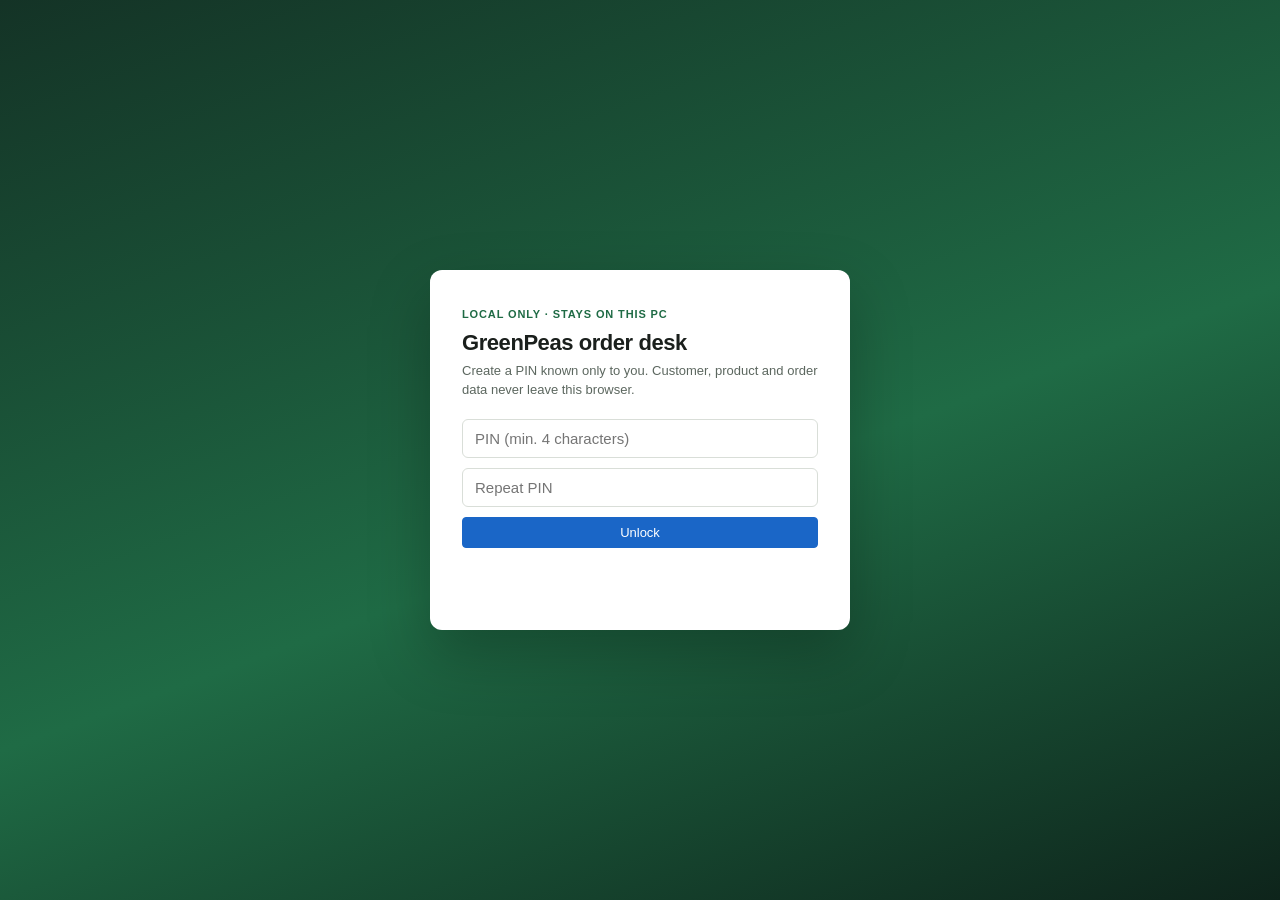
==== order-desk/index.html @ f5117b0c "Add local e-conomic-style order desk from packing data Map packing clients, products, and boxes to s" ====
<!DOCTYPE html>
<html lang="da">
<head>
  <meta charset="UTF-8" />
  <meta name="viewport" content="width=device-width, initial-scale=1" />
  <meta name="robots" content="noindex,nofollow" />
  <title>GreenPeas — Local order desk</title>
  <link rel="stylesheet" href="styles.css" />
</head>
<body>
  <div class="lock" id="lock">
    <form class="lock-card" id="lockForm">
      <div class="badge-priv">Local only · stays on this PC</div>
      <h1>GreenPeas order desk</h1>
      <p id="lockCopy">Create a PIN known only to you. Customer, product and order data never leave this browser. The app binds to localhost and does not upload anything.</p>
      <input id="pin1" type="password" autocomplete="new-password" placeholder="PIN (min. 4 characters)" />
      <input id="pin2" type="password" autocomplete="new-password" placeholder="Repeat PIN" />
      <button class="btn primary" type="submit" style="width:100%">Unlock</button>
      <p class="hint" id="lockErr"></p>
    </form>
  </div>

  <div class="app" id="app">
    <aside class="sidebar">
      <div class="brand">
        <strong>GreenPeas A/S</strong>
        <span>Order handling · private</span>
      </div>
      <nav class="nav">
        <button data-view="orders" class="active">Sales orders</button>
        <button data-view="new">New e-conomic order</button>
        <button data-view="catalog">Clients, products, boxes</button>
        <button data-view="packing">Packing source</button>
      </nav>
      <div class="side-foot">
        Bound to 127.0.0.1 only.<br />
        Data is stored in this browser.<br />
        Lock with the PIN when you leave.
      </div>
    </aside>
    <section class="main">
      <header class="topbar">
        <h2 id="title">Sales orders</h2>
        <div class="spacer"></div>
        <button class="btn" id="btnImport">Import CSV</button>
        <input id="fileCsv" type="file" accept=".csv,text/csv" hidden />
        <button class="btn" id="btnLock">Lock</button>
      </header>
      <div class="content" id="content"></div>
    </section>
  </div>

  <div class="modal-bg" id="modalBg"></div>
  <div class="toast" id="toast"></div>
  <script src="seed.js"></script>
  <script src="app.js"></script>
</body>
</html>
---- order-desk/styles.css ----
:root {
  --ink: #1a1f1c;
  --muted: #5c675f;
  --line: #d9ded8;
  --paper: #f4f5f3;
  --white: #fff;
  --green: #1f6b45;
  --green-d: #164e32;
  --blue: #1a66c7;
  --blue-s: #e8f1fc;
  --warn: #9a3412;
  --shadow: 0 1px 2px rgba(20, 30, 24, 0.06);
  --font: "Segoe UI", "Helvetica Neue", Arial, sans-serif;
}

* { box-sizing: border-box; }
html, body { margin: 0; height: 100%; }
body {
  font-family: var(--font);
  color: var(--ink);
  background: var(--paper);
  font-size: 13px;
}

.lock {
  min-height: 100%;
  display: grid;
  place-items: center;
  background: linear-gradient(160deg, #143326, #1f6b45 55%, #0e241b);
}
.lock-card {
  width: 420px;
  background: var(--white);
  border-radius: 12px;
  padding: 36px 32px;
  box-shadow: 0 24px 60px rgba(0,0,0,.25);
}
.lock-card h1 { margin: 0 0 6px; font-size: 22px; letter-spacing: -0.02em; }
.lock-card p { margin: 0 0 20px; color: var(--muted); line-height: 1.45; }
.lock-card input {
  width: 100%;
  padding: 10px 12px;
  border: 1px solid var(--line);
  border-radius: 6px;
  font-size: 15px;
  margin-bottom: 10px;
}
.badge-priv {
  display: inline-block;
  font-size: 11px;
  letter-spacing: .08em;
  text-transform: uppercase;
  color: var(--green);
  font-weight: 700;
  margin-bottom: 10px;
}

.app { display: none; min-height: 100%; }
.app.on { display: flex; }

.sidebar {
  width: 220px;
  background: #12261c;
  color: #e8eee9;
  display: flex;
  flex-direction: column;
  flex-shrink: 0;
}
.brand { padding: 22px 18px 16px; border-bottom: 1px solid #1e3b2d; }
.brand strong { display: block; font-size: 15px; }
.brand span { color: #9cb8a8; font-size: 11px; }
.nav { padding: 12px 10px; display: flex; flex-direction: column; gap: 4px; }
.nav button {
  text-align: left;
  background: transparent;
  border: 0;
  color: #d5e4db;
  padding: 9px 10px;
  border-radius: 6px;
  cursor: pointer;
  font-size: 13px;
}
.nav button:hover, .nav button.active { background: #1d4633; color: #fff; }
.side-foot {
  margin-top: auto;
  padding: 14px 16px 18px;
  font-size: 11px;
  color: #8eaa9b;
  line-height: 1.45;
}

.main { flex: 1; display: flex; flex-direction: column; min-width: 0; }
.topbar {
  background: var(--white);
  border-bottom: 1px solid var(--line);
  padding: 10px 22px;
  display: flex;
  align-items: center;
  gap: 12px;
}
.topbar h2 { margin: 0; font-size: 18px; font-weight: 500; }
.topbar .spacer { flex: 1; }

button.btn {
  border: 1px solid var(--line);
  background: var(--white);
  border-radius: 4px;
  padding: 7px 12px;
  cursor: pointer;
  font-size: 13px;
}
button.btn.primary { background: var(--blue); border-color: var(--blue); color: #fff; }
button.btn.ghost { background: #eef1ef; }
button.btn.danger { color: var(--warn); }
button.btn:disabled { opacity: .5; cursor: default; }

.content { padding: 18px 22px 40px; }

.grid-2 { display: grid; grid-template-columns: 1fr 1fr; gap: 16px; }
.card {
  background: var(--white);
  border: 1px solid var(--line);
  border-radius: 8px;
  box-shadow: var(--shadow);
}
.card h3 {
  margin: 0;
  padding: 12px 16px;
  border-bottom: 1px solid var(--line);
  font-size: 13px;
  font-weight: 650;
}
.table-wrap { overflow: auto; }
table { width: 100%; border-collapse: collapse; }
th, td {
  text-align: left;
  padding: 8px 12px;
  border-bottom: 1px solid var(--line);
  white-space: nowrap;
}
th { font-size: 11px; color: var(--muted); font-weight: 600; letter-spacing: .02em; }
tr.clickable { cursor: pointer; }
tr.clickable:hover { background: #f3f8f5; }
tr.selected { background: #e8f1fc; }

/* e-conomic-like order */
.eco {
  background: var(--white);
  border: 1px solid var(--line);
  border-radius: 6px;
}
.eco-head {
  display: grid;
  grid-template-columns: 240px 1fr 280px;
  gap: 0;
  border-bottom: 1px solid var(--line);
}
.eco-col { padding: 16px 18px; }
.eco-col + .eco-col { border-left: 1px solid var(--line); }
.cust-btn {
  width: 100%;
  min-height: 52px;
  border: 1px solid #cfd6d1;
  background: #eef1ef;
  color: var(--blue);
  font-size: 14px;
  cursor: pointer;
  border-radius: 2px;
}
.cust-btn.filled {
  background: #fff;
  color: var(--ink);
  text-align: left;
  padding: 10px 12px;
}
.cust-btn.filled small { display: block; color: var(--muted); font-weight: 400; }
.meta-row { display: flex; gap: 24px; margin-top: 14px; }
.meta-row label { display: block; font-size: 11px; color: var(--muted); margin-bottom: 4px; }
.meta-row input, .meta-row select, textarea {
  border: 0;
  border-bottom: 1px solid #bbb;
  padding: 4px 0;
  font: inherit;
  background: transparent;
  width: 140px;
}
.notes label { display: block; font-size: 11px; color: var(--muted); }
.notes .row { display: flex; justify-content: space-between; gap: 8px; padding: 3px 0; }
.notes input { flex: 1; width: auto; }
.totals { font-variant-numeric: tabular-nums; }
.totals .row { display: flex; justify-content: space-between; padding: 4px 0; color: var(--muted); }
.totals .grand { font-size: 22px; color: var(--ink); font-weight: 500; margin-top: 10px; }
.totals .dkk { font-size: 12px; color: #888; }
.preview {
  width: 88px;
  height: 110px;
  border: 1px solid var(--line);
  background: #fafafa;
  display: grid;
  place-items: center;
  color: var(--blue);
  font-size: 12px;
  cursor: pointer;
  margin-bottom: 8px;
}

.eco-actions {
  padding: 12px 18px;
  display: flex;
  gap: 8px;
  align-items: center;
  border-bottom: 1px solid var(--line);
}
.eco-actions .right { margin-left: auto; color: var(--muted); }

.lines th { position: sticky; top: 0; background: #fff; }
.lines td input {
  width: 100%;
  border: 0;
  background: transparent;
  font: inherit;
  padding: 2px 0;
}
.lines td.num { text-align: right; }
.lines .icon-del { color: #999; cursor: pointer; border: 0; background: none; }

.pack-strip {
  display: flex;
  flex-wrap: wrap;
  gap: 8px;
  padding: 10px 18px 14px;
  background: #fafbfa;
  border-top: 1px solid var(--line);
  color: var(--muted);
  font-size: 12px;
}
.chip {
  background: #eef6f1;
  border: 1px solid #d3e6da;
  border-radius: 999px;
  padding: 3px 10px;
  color: var(--green-d);
}

.modal-bg {
  position: fixed; inset: 0;
  background: rgba(18, 28, 22, .45);
  display: none;
  place-items: center;
  z-index: 20;
}
.modal-bg.on { display: grid; }
.modal {
  width: min(720px, 94vw);
  max-height: 82vh;
  overflow: auto;
  background: #fff;
  border-radius: 8px;
  padding: 18px 18px 16px;
}
.modal h3 { margin: 0 0 12px; }
.search { width: 100%; padding: 8px 10px; border: 1px solid var(--line); border-radius: 4px; margin-bottom: 10px; }

.toast {
  position: fixed;
  bottom: 18px;
  right: 18px;
  background: #12261c;
  color: #fff;
  padding: 10px 14px;
  border-radius: 6px;
  display: none;
  z-index: 30;
}
.toast.on { display: block; }

.print-sheet { display: none; }
@media print {
  .sidebar, .topbar, .eco-actions, .nav, .lock, button { display: none !important; }
  .app { display: block !important; }
  .print-sheet, .eco { display: block; }
}

.hidden { display: none !important; }
.hint { color: var(--muted); font-size: 12px; padding: 10px 16px 16px; }
.kpi { display: flex; gap: 12px; margin-bottom: 16px; }
.kpi .card { flex: 1; padding: 14px 16px; }
.kpi b { display: block; font-size: 22px; }
.kpi span { color: var(--muted); }
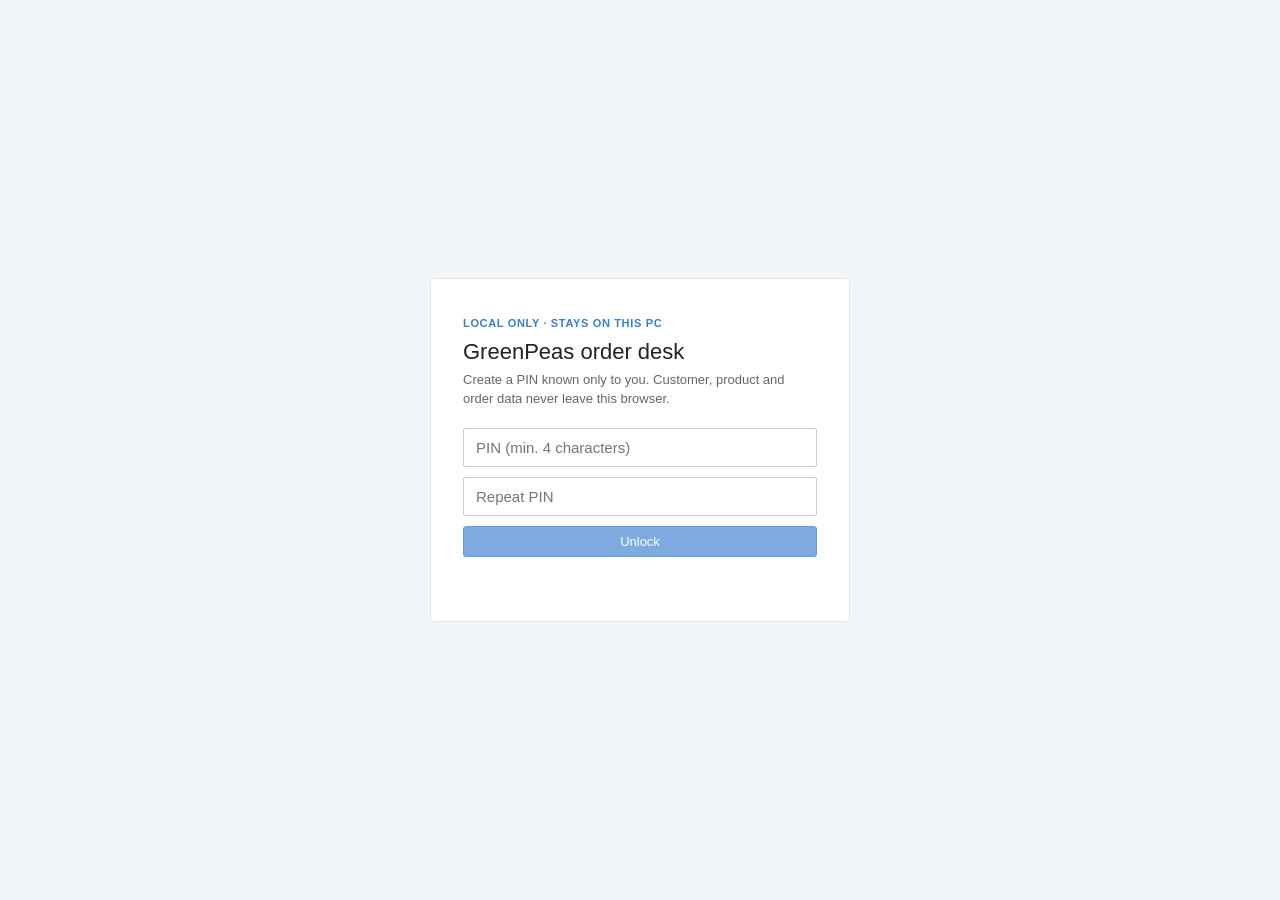
==== commit ec626902: "Match e-conomic order screens for new and saved sales Blank New order uses the empty e-conomic canva" ====
--- a/order-desk/index.html
+++ b/order-desk/index.html
@@ -5,22 +5,332 @@
   <meta name="viewport" content="width=device-width, initial-scale=1" />
   <meta name="robots" content="noindex,nofollow" />
   <title>GreenPeas — Local order desk</title>
-  <link rel="stylesheet" href="styles.css" />
+  <style>
+:root {
+  --ink: #222;
+  --muted: #888;
+  --line: #e4e4e4;
+  --paper: #f7f7f7;
+  --white: #fff;
+  --green: #1f6b45;
+  --blue: #3d7dc4;
+  --blue-btn: #7eaae0;
+  --font: "Segoe UI", "Helvetica Neue", Arial, sans-serif;
+}
+
+* { box-sizing: border-box; }
+html, body { margin: 0; height: 100%; }
+body {
+  font-family: var(--font);
+  color: var(--ink);
+  background: var(--paper);
+  font-size: 13px;
+}
+
+.lock {
+  min-height: 100%;
+  display: grid;
+  place-items: center;
+  background: #f3f6f8;
+}
+.lock-card {
+  width: 420px;
+  background: var(--white);
+  border: 1px solid #e5e5e5;
+  border-radius: 4px;
+  padding: 36px 32px;
+}
+.lock-card h1 { margin: 0 0 6px; font-size: 22px; font-weight: 500; }
+.lock-card p { margin: 0 0 20px; color: #666; line-height: 1.45; }
+.lock-card input {
+  width: 100%;
+  padding: 10px 12px;
+  border: 1px solid #ccc;
+  border-radius: 2px;
+  font-size: 15px;
+  margin-bottom: 10px;
+}
+.badge-priv {
+  display: inline-block;
+  font-size: 11px;
+  letter-spacing: .06em;
+  text-transform: uppercase;
+  color: #3d7dc4;
+  font-weight: 700;
+  margin-bottom: 10px;
+}
+
+.app { display: none; min-height: 100%; }
+.app.on { display: flex !important; }
+
+.sidebar {
+  width: 200px;
+  background: #fff;
+  border-right: 1px solid var(--line);
+  color: #333;
+  display: flex;
+  flex-direction: column;
+  flex-shrink: 0;
+}
+.brand { padding: 18px 16px 12px; border-bottom: 1px solid var(--line); }
+.brand strong { display: block; font-size: 14px; font-weight: 600; }
+.brand span { color: #888; font-size: 11px; }
+.nav { padding: 10px 8px; display: flex; flex-direction: column; gap: 2px; }
+.nav button {
+  text-align: left;
+  background: transparent;
+  border: 0;
+  color: #333;
+  padding: 8px 10px;
+  border-radius: 3px;
+  cursor: pointer;
+  font-size: 13px;
+}
+.nav button:hover, .nav button.active { background: #eef4fb; color: #1a5aa8; }
+.side-foot {
+  margin-top: auto;
+  padding: 14px 16px 18px;
+  font-size: 11px;
+  color: #999;
+  line-height: 1.45;
+}
+
+.main { flex: 1; display: flex; flex-direction: column; min-width: 0; background: #fff; }
+.topbar {
+  background: var(--white);
+  border-bottom: 1px solid var(--line);
+  padding: 8px 20px;
+  display: flex;
+  align-items: center;
+  gap: 12px;
+}
+.topbar h2 { margin: 0; font-size: 16px; font-weight: 500; }
+.topbar .spacer { flex: 1; }
+
+button.btn {
+  border: 1px solid #d0d0d0;
+  background: #f5f5f5;
+  border-radius: 3px;
+  padding: 7px 12px;
+  cursor: pointer;
+  font-size: 13px;
+}
+button.btn.primary { background: var(--blue-btn); border-color: #6b9ad4; color: #fff; }
+button.btn.ghost { background: #fff; }
+
+.content { padding: 12px 20px 40px; background: #fff; }
+
+.grid-2 { display: grid; grid-template-columns: 1fr 1fr; gap: 16px; }
+.card {
+  background: var(--white);
+  border: 1px solid var(--line);
+  border-radius: 2px;
+}
+.card h3 {
+  margin: 0;
+  padding: 12px 16px;
+  border-bottom: 1px solid var(--line);
+  font-size: 13px;
+  font-weight: 650;
+}
+.table-wrap { overflow: auto; }
+table { width: 100%; border-collapse: collapse; }
+th, td {
+  text-align: left;
+  padding: 8px 12px;
+  border-bottom: 1px solid var(--line);
+  white-space: nowrap;
+}
+th { font-size: 12px; color: #777; font-weight: 500; }
+tr.clickable { cursor: pointer; }
+tr.clickable:hover { background: #f6f9fc; }
+
+/* e-conomic order canvas */
+.eco-page { color: #333; }
+.eco-top {
+  display: flex;
+  justify-content: space-between;
+  align-items: flex-start;
+  margin-bottom: 8px;
+}
+.eco-top h1 {
+  margin: 0;
+  font-size: 22px;
+  font-weight: 400;
+  color: #4a4a4a;
+}
+.eco-balance { text-align: right; color: #888; font-size: 13px; }
+.eco-balance b { display: block; color: #333; font-weight: 400; margin-top: 4px; }
+
+.eco-grid {
+  display: grid;
+  grid-template-columns: 280px 1fr 300px;
+  gap: 8px 28px;
+  border-bottom: 1px solid #eee;
+  padding-bottom: 12px;
+}
+.cust-add {
+  width: 100%;
+  height: 58px;
+  border: 0;
+  background: #ececec;
+  color: #3d7dc4;
+  font-size: 15px;
+  cursor: pointer;
+  text-decoration: underline;
+}
+.cust-no { color: #999; font-size: 12px; margin-bottom: 4px; }
+.cust-name { font-size: 16px; font-weight: 700; margin: 0 0 4px; }
+.cust-addr { color: #444; line-height: 1.35; font-size: 13px; }
+.pair { display: flex; gap: 28px; margin-top: 16px; }
+.lbl { font-size: 12px; color: #9a9a9a; margin-bottom: 3px; }
+.val { font-size: 13px; min-height: 18px; }
+.val input, .notes input, .cust-addr textarea {
+  border: 0;
+  border-bottom: 1px solid transparent;
+  padding: 0;
+  font: inherit;
+  width: 100%;
+  background: transparent;
+}
+.val input:focus, .notes input:focus { border-bottom-color: #bbb; outline: 0; }
+.ph { color: #bdbdbd; }
+
+.notes-title { font-weight: 700; margin-bottom: 8px; font-size: 13px; }
+.notes .nrow {
+  display: grid;
+  grid-template-columns: 88px 1fr;
+  gap: 8px;
+  padding: 2px 0;
+  align-items: center;
+}
+.notes .nrow span { color: #9a9a9a; font-size: 12px; }
+.attach { margin-top: 18px; color: #9a9a9a; font-size: 12px; }
+
+.eco-right { display: grid; grid-template-columns: 96px 1fr; gap: 14px; }
+.show-order {
+  width: 92px;
+  height: 118px;
+  border: 1px solid #ddd;
+  background: linear-gradient(#fafafa, #eee);
+  display: flex;
+  align-items: flex-end;
+  justify-content: center;
+  padding-bottom: 8px;
+  cursor: pointer;
+  color: #fff;
+}
+.show-order span {
+  background: #555;
+  border-radius: 12px;
+  padding: 4px 8px;
+  font-size: 11px;
+  display: flex;
+  align-items: center;
+  gap: 4px;
+}
+.totals .trow { display: flex; justify-content: space-between; padding: 2px 0; color: #777; }
+.totals .total {
+  margin-top: 10px;
+  font-size: 22px;
+  color: #555;
+  display: flex;
+  justify-content: space-between;
+  align-items: baseline;
+}
+.totals .dkk { font-size: 12px; color: #aaa; display: block; }
+.layout-line { grid-column: 1 / -1; color: #888; font-size: 12px; margin-top: 8px; }
+.layout-line input { width: 100%; border: 0; font: inherit; color: #888; }
+
+.eco-actions {
+  display: flex;
+  gap: 8px;
+  align-items: center;
+  padding: 14px 0 8px;
+}
+.eco-actions .right { margin-left: auto; color: #999; display: flex; gap: 10px; align-items: center; }
+.ico { border: 1px solid #ddd; background: #fff; width: 32px; height: 28px; cursor: pointer; color: #666; }
+
+.eco-lines { margin-top: 4px; }
+.eco-lines table { border-top: 1px solid #e5e5e5; }
+.eco-lines th {
+  font-weight: 400;
+  color: #888;
+  font-size: 12px;
+  border-bottom: 1px solid #ececec;
+}
+.eco-lines td { border-bottom: 1px solid #f0f0f0; padding: 9px 10px; }
+.eco-lines td input {
+  width: 100%;
+  border: 0;
+  background: transparent;
+  font: inherit;
+}
+.eco-lines td.num { text-align: right; }
+.eco-lines tr:hover { background: #f7f7f7; }
+.line-foot { text-align: right; color: #999; padding: 8px 4px 0; }
+
+.pencil { color: #ccc; font-size: 12px; margin-left: 8px; }
+
+.modal-bg {
+  position: fixed; inset: 0;
+  background: rgba(0,0,0,.35);
+  display: none;
+  place-items: center;
+  z-index: 20;
+}
+.modal-bg.on { display: grid; }
+.modal {
+  width: min(720px, 94vw);
+  max-height: 82vh;
+  overflow: auto;
+  background: #fff;
+  border-radius: 2px;
+  padding: 18px;
+}
+.modal h3 { margin: 0 0 12px; font-weight: 500; }
+.search { width: 100%; padding: 8px 10px; border: 1px solid #ccc; margin-bottom: 10px; }
+
+.toast {
+  position: fixed;
+  bottom: 18px;
+  right: 18px;
+  background: #333;
+  color: #fff;
+  padding: 10px 14px;
+  border-radius: 2px;
+  display: none;
+  z-index: 30;
+}
+.toast.on { display: block; }
+
+.hidden { display: none !important; }
+.hint { color: var(--muted); font-size: 12px; padding: 10px 16px 16px; }
+.kpi { display: flex; gap: 12px; margin-bottom: 16px; }
+.kpi .card { flex: 1; padding: 14px 16px; }
+.kpi b { display: block; font-size: 22px; font-weight: 500; }
+.kpi span { color: var(--muted); }
+
+@media print {
+  .sidebar, .topbar, .eco-actions, .nav, .lock { display: none !important; }
+  .app { display: block !important; }
+}
+
+  </style>
 </head>
 <body>
   <div class="lock" id="lock">
     <form class="lock-card" id="lockForm">
       <div class="badge-priv">Local only · stays on this PC</div>
       <h1>GreenPeas order desk</h1>
-      <p id="lockCopy">Create a PIN known only to you. Customer, product and order data never leave this browser. The app binds to localhost and does not upload anything.</p>
+      <p id="lockCopy">Create a PIN known only to you. Customer, product and order data never leave this browser.</p>
       <input id="pin1" type="password" autocomplete="new-password" placeholder="PIN (min. 4 characters)" />
       <input id="pin2" type="password" autocomplete="new-password" placeholder="Repeat PIN" />
       <button class="btn primary" type="submit" style="width:100%">Unlock</button>
-      <p class="hint" id="lockErr"></p>
+      <p class="hint" id="lockErr" style="padding:8px 0 0"></p>
     </form>
   </div>
-
-  <div class="app" id="app">
+  <div class="app" id="app" style="display:none">
     <aside class="sidebar">
       <div class="brand">
         <strong>GreenPeas A/S</strong>
@@ -28,15 +338,11 @@
       </div>
       <nav class="nav">
         <button data-view="orders" class="active">Sales orders</button>
-        <button data-view="new">New e-conomic order</button>
+        <button data-view="new">New order</button>
         <button data-view="catalog">Clients, products, boxes</button>
         <button data-view="packing">Packing source</button>
       </nav>
-      <div class="side-foot">
-        Bound to 127.0.0.1 only.<br />
-        Data is stored in this browser.<br />
-        Lock with the PIN when you leave.
-      </div>
+      <div class="side-foot">This file stays on your computer.<br />Data is stored in this browser.</div>
     </aside>
     <section class="main">
       <header class="topbar">
@@ -49,10 +355,920 @@
       <div class="content" id="content"></div>
     </section>
   </div>
-
   <div class="modal-bg" id="modalBg"></div>
   <div class="toast" id="toast"></div>
-  <script src="seed.js"></script>
-  <script src="app.js"></script>
+  <script>
+/* Seeded from the local Order handling export. Not sent anywhere. */
+window.GP_SEED = {
+  company: {
+    name: "GreenPeas A/S",
+    address: "Industrivej 1e DK-5750 Ringe",
+    gln: "15712515",
+    ggn: "4063651251517",
+    warehouse: "1"
+  },
+  packing: [
+    {
+      orderNo: "2796", customerName: "Dagrofa Logistik A/S", boxes: 56, floorPallets: 1, totalPallets: 2,
+      pallet: "EURO", boxesPerPallet: 28, box: "Europool 156", unitsPerBox: 10, packing: "500g flowtray",
+      product: "Utrillo Peas", lot: "266", orderDate: "140926", packingDate: "09-22-26", deliveryDate: "230926",
+      internalRef: "0", customerRef: "1220388303", customerNo: "6", customerId: "6", packingCode: "14",
+      origin: "DK", productCode: "2", ean: "5701410416782", gtin: "05744005222214", finalGtin: "05744005222214",
+      sscc: "157125152502796", warehouseNo: "1", shipFrom: "GreenPeas A/S",
+      address: "Industrivej 1e DK-5750 Ringe", delivery: "Knud Højgaards vej 19 7100 Vejle",
+      bbd: "260929", description: "x 10 Utrillo Peas 500g flowtray", dessin: "340250", netKg: 280, packingDay: "2"
+    },
+    {
+      orderNo: "2847", customerName: "Dagab", boxes: 160, floorPallets: 1, totalPallets: 2,
+      pallet: "SR EURO", boxesPerPallet: 80, box: "Lidl Standard 1/8 100 Grøn", unitsPerBox: 12, packing: "150g flowbag",
+      product: "Sugarpeas", lot: "266", orderDate: "180926", packingDate: "09-22-26", deliveryDate: "230926",
+      internalRef: "0", customerRef: "4600908699", customerNo: "164", customerId: "164.2", packingCode: "8",
+      origin: "KE", productCode: "10", ean: "5712515000042", gtin: "15712515000049", finalGtin: "15712515000049",
+      sscc: "157125152502847", warehouseNo: "1", shipFrom: "GreenPeas A/S",
+      address: "Industrivej 1e DK-5750 Ringe", delivery: "Norregårdsleden 1, 261 51 Landskrona, Sverige",
+      bbd: "260929", description: "x 12 Sugarpeas 150g flowbag", dessin: "", netKg: 288, packingDay: "2"
+    },
+    {
+      orderNo: "2853", customerName: "Dagrofa Logistik A/S", boxes: 80, floorPallets: 1, totalPallets: 1,
+      pallet: "EURO", boxesPerPallet: 80, box: "Europool 104", unitsPerBox: 12, packing: "150g flowbag",
+      product: "Bobby beans", lot: "266", orderDate: "180926", packingDate: "09-22-26", deliveryDate: "230926",
+      internalRef: "231", customerRef: "1220388645", customerNo: "6", customerId: "6", packingCode: "8",
+      origin: "MO", productCode: "18", ean: "8718366158380", gtin: "05740032505740", finalGtin: "05740032505740",
+      sscc: "157125152502853", warehouseNo: "1", shipFrom: "GreenPeas A/S",
+      address: "Industrivej 1e DK-5750 Ringe", delivery: "Knud Højgaards vej 19 7100 Vejle",
+      bbd: "260929", description: "x 12 Bobby beans 150g flowbag", dessin: "347920", netKg: 144, packingDay: "2"
+    },
+    {
+      orderNo: "2864", customerName: "Coop Brøndby", boxes: 192, floorPallets: 2, totalPallets: 4,
+      pallet: "EURO", boxesPerPallet: 48, box: "Coop C11", unitsPerBox: 6, packing: "500g flowtray",
+      product: "Utrillo Peas", lot: "40B", orderDate: "180926", packingDate: "09-22-26", deliveryDate: "230926",
+      internalRef: "0", customerRef: "4511871835", customerNo: "2", customerId: "2.1", packingCode: "14",
+      origin: "DK", productCode: "2", ean: "5700381662457", gtin: "05700383178048", finalGtin: "05700383178048",
+      sscc: "157125152502864", warehouseNo: "1", shipFrom: "GreenPeas A/S",
+      address: "Industrivej 1e DK-5750 Ringe", delivery: "Brøndby Ferskvarecenter Vallensbæk Torvevej 7-9 2605 Brøndby",
+      bbd: "260929", description: "x 6 Utrillo Peas 500g flowtray", dessin: "1000132080", netKg: 576, packingDay: "2"
+    },
+    {
+      orderNo: "2865", customerName: "Coop Brøndby", boxes: 56, floorPallets: 1, totalPallets: 2,
+      pallet: "EURO", boxesPerPallet: 28, box: "Coop C15", unitsPerBox: 8, packing: "750g flowbag",
+      product: "Peas flow", lot: "40B", orderDate: "180926", packingDate: "09-22-26", deliveryDate: "230926",
+      internalRef: "0", customerRef: "4511871835", customerNo: "2", customerId: "2.1", packingCode: "48",
+      origin: "DK", productCode: "32", ean: "5715348236206", gtin: "05715348236213", finalGtin: "05715348236213",
+      sscc: "157125152502865", warehouseNo: "1", shipFrom: "GreenPeas A/S",
+      address: "Industrivej 1e DK-5750 Ringe", delivery: "Brøndby Ferskvarecenter Vallensbæk Torvevej 7-9 2605 Brøndby",
+      bbd: "260929", description: "x 8 Peas flow 750g flowbag", dessin: "1000565706", netKg: 336, packingDay: "2"
+    },
+    {
+      orderNo: "2866", customerName: "Coop Hasselager", boxes: 96, floorPallets: 1, totalPallets: 2,
+      pallet: "EURO", boxesPerPallet: 48, box: "Coop C11", unitsPerBox: 6, packing: "500g flowtray",
+      product: "Utrillo Peas", lot: "40B", orderDate: "180926", packingDate: "09-22-26", deliveryDate: "230926",
+      internalRef: "0", customerRef: "4511872635", customerNo: "2", customerId: "2.2", packingCode: "14",
+      origin: "DK", productCode: "2", ean: "5700381662457", gtin: "05700383178048", finalGtin: "05700383178048",
+      sscc: "157125152502866", warehouseNo: "1", shipFrom: "GreenPeas A/S",
+      address: "Industrivej 1e DK-5750 Ringe", delivery: "Hasselager Ferskvarecenter Beringvej 2 8361 Hasselager",
+      bbd: "260929", description: "x 6 Utrillo Peas 500g flowtray", dessin: "1000132080", netKg: 288, packingDay: "2"
+    },
+    {
+      orderNo: "2867", customerName: "Coop Hasselager", boxes: 56, floorPallets: 1, totalPallets: 2,
+      pallet: "EURO", boxesPerPallet: 28, box: "Coop C15", unitsPerBox: 8, packing: "750g flowbag",
+      product: "Peas flow", lot: "40B", orderDate: "180926", packingDate: "09-22-26", deliveryDate: "230926",
+      internalRef: "0", customerRef: "4511872635", customerNo: "2", customerId: "2.2", packingCode: "48",
+      origin: "DK", productCode: "32", ean: "5715348236206", gtin: "05715348236213", finalGtin: "05715348236213",
+      sscc: "157125152502867", warehouseNo: "1", shipFrom: "GreenPeas A/S",
+      address: "Industrivej 1e DK-5750 Ringe", delivery: "Hasselager Ferskvarecenter Beringvej 2 8361 Hasselager",
+      bbd: "260929", description: "x 8 Peas flow 750g flowbag", dessin: "1000565706", netKg: 336, packingDay: "2"
+    }
+  ]
+};
+
+const STORE = "gp.orderdesk.v2";
+const PIN_KEY = "gp.orderdesk.pin";
+const SESSION = "gp.orderdesk.session";
+
+function fmtDate(raw) {
+  if (!raw) return "";
+  if (/^\d{2}-\d{2}-\d{2}$/.test(raw)) {
+    const [m, d, y] = raw.split("-");
+    return `20${y}-${m}-${d}`;
+  }
+  if (/^\d{6}$/.test(raw)) {
+    const dd = raw.slice(0, 2), mm = raw.slice(2, 4), yy = raw.slice(4, 6);
+    return `20${yy}-${mm}-${dd}`;
+  }
+  return raw;
+}
+
+function money(n) {
+  return Number(n || 0).toLocaleString("da-DK", { minimumFractionDigits: 2, maximumFractionDigits: 2 });
+}
+
+function toast(msg) {
+  const el = document.getElementById("toast");
+  el.textContent = msg;
+  el.classList.add("on");
+  setTimeout(() => el.classList.remove("on"), 2200);
+}
+
+async function sha(text) {
+  const buf = await crypto.subtle.digest("SHA-256", new TextEncoder().encode(text));
+  return [...new Uint8Array(buf)].map((b) => b.toString(16).padStart(2, "0")).join("");
+}
+
+function catalogsFrom(packing) {
+  const customers = [];
+  const seenC = new Set();
+  packing.forEach((p) => {
+    const key = p.customerId + "|" + p.customerName;
+    if (seenC.has(key)) return;
+    seenC.add(key);
+    customers.push({
+      id: p.customerId,
+      no: p.customerNo,
+      name: p.customerName,
+      delivery: p.delivery,
+      address: p.address,
+      gln: p.gln || window.GP_SEED.company.gln
+    });
+  });
+  const products = [];
+  const seenP = new Set();
+  packing.forEach((p) => {
+    const key = [p.productCode, p.ean, p.box, p.packing].join("|");
+    if (seenP.has(key)) return;
+    seenP.add(key);
+    products.push({
+      code: String(p.productCode),
+      name: p.product,
+      packing: p.packing,
+      packingCode: String(p.packingCode),
+      box: p.box,
+      unitsPerBox: p.unitsPerBox,
+      pallet: p.pallet,
+      boxesPerPallet: p.boxesPerPallet,
+      ean: p.ean,
+      gtin: p.gtin,
+      origin: p.origin,
+      dessin: p.dessin,
+      description: p.description,
+      unit: "krt"
+    });
+  });
+  const boxes = [...new Set(packing.map((p) => p.box))];
+  const pallets = [...new Set(packing.map((p) => p.pallet))];
+  return { customers, products, boxes, pallets };
+}
+
+function uid() {
+  return crypto.randomUUID();
+}
+
+function boxLabel(box) {
+  if (/europool/i.test(box || "")) return "EuroPool kasse " + box.replace(/europool\s*/i, "");
+  return box || "Kasse";
+}
+
+function produceLabel(p) {
+  const u = Number(p.unitsPerBox) || "";
+  const pack = p.packing || "";
+  const name = p.product || "";
+  return `${u} x ${pack} ${name}, origin ${p.origin || ""}`.replace(/\s+/g, " ").trim();
+}
+
+function emptyLine() {
+  return {
+    id: uid(),
+    productNo: "",
+    productName: "",
+    quantity: "",
+    unit: "",
+    unitPrice: 0,
+    discount: 0,
+    department: ""
+  };
+}
+
+function linesFromPacking(p) {
+  const qty = Number(p.boxes) || 0;
+  return [
+    {
+      id: uid(),
+      productNo: p.packingCode || p.box,
+      productName: boxLabel(p.box),
+      quantity: qty,
+      unit: "Kasser",
+      unitPrice: 0,
+      discount: 0,
+      department: ""
+    },
+    {
+      id: uid(),
+      productNo: p.ean || p.gtin || p.productCode,
+      productName: produceLabel(p),
+      quantity: qty,
+      unit: "Box",
+      unitPrice: 0,
+      discount: 0,
+      department: ""
+    }
+  ];
+}
+
+function saleFromPackingRows(rows) {
+  const first = rows[0];
+  return {
+    id: uid(),
+    number: first.orderNo,
+    customerId: first.customerId,
+    customerNo: first.customerNo,
+    customerName: first.customerName,
+    customerAddress: first.delivery,
+    deliveryName: first.customerName,
+    delivery: first.delivery,
+    paymentTerms: "Netto 30 dage",
+    date: fmtDate(first.orderDate),
+    deliveryDate: fmtDate(first.deliveryDate),
+    heading: "",
+    text1: first.customerRef,
+    text2: first.gtin || first.ean,
+    externalId: "",
+    yourRef: "",
+    ourRef: "",
+    ourRef2: "",
+    otherRef: rows.map((r) => r.orderNo).join(", "),
+    layout: "",
+    currency: "DKK",
+    lines: rows.flatMap(linesFromPacking)
+  };
+}
+
+function salesFromPacking(packing) {
+  const groups = new Map();
+  packing.forEach((p) => {
+    const key = p.customerId + "|" + p.deliveryDate;
+    if (!groups.has(key)) groups.set(key, []);
+    groups.get(key).push(p);
+  });
+  return [...groups.values()].map(saleFromPackingRows);
+}
+
+function defaultState() {
+  const packing = GP_SEED.packing;
+  return {
+    packing,
+    ...catalogsFrom(packing),
+    sales: salesFromPacking(packing),
+    activeSale: null
+  };
+}
+
+function loadState() {
+  try {
+    const raw = localStorage.getItem(STORE);
+    if (raw) return JSON.parse(raw);
+  } catch (_) {}
+  return defaultState();
+}
+
+let state = loadState();
+
+function save() {
+  localStorage.setItem(STORE, JSON.stringify(state));
+}
+
+function customerById(id) {
+  return state.customers.find((c) => c.id === id);
+}
+
+function lineTotal(l) {
+  const q = Number(l.quantity) || 0;
+  const p = Number(l.unitPrice) || 0;
+  const d = Number(l.discount) || 0;
+  return q * p * (1 - d / 100);
+}
+
+function saleTotals(sale) {
+  const sub = (sale.lines || []).reduce((s, l) => s + lineTotal(l), 0);
+  const vat = sub * 0.25;
+  return { sub, vat, total: sub + vat };
+}
+
+/* ---- lock ---- */
+const lock = document.getElementById("lock");
+const app = document.getElementById("app");
+const pin1 = document.getElementById("pin1");
+const pin2 = document.getElementById("pin2");
+const lockCopy = document.getElementById("lockCopy");
+const lockErr = document.getElementById("lockErr");
+
+function showApp() {
+  lock.style.display = "none";
+  app.classList.add("on");
+  sessionStorage.setItem(SESSION, "1");
+  render();
+}
+
+function showLock(setup) {
+  lock.style.display = "grid";
+  app.classList.remove("on");
+  pin2.classList.toggle("hidden", !setup);
+  lockCopy.textContent = setup
+    ? "Create a PIN known only to you. Customer, product and order data never leave this browser."
+    : "Enter your PIN. This desk is local to this computer.";
+}
+
+async function initLock() {
+  const existing = localStorage.getItem(PIN_KEY);
+  if (sessionStorage.getItem(SESSION) === "1" && existing) {
+    showApp();
+    return;
+  }
+  showLock(!existing);
+}
+
+document.getElementById("lockForm").addEventListener("submit", async (e) => {
+  e.preventDefault();
+  lockErr.textContent = "";
+  const existing = localStorage.getItem(PIN_KEY);
+  if (!existing) {
+    if ((pin1.value || "").length < 4) {
+      lockErr.textContent = "PIN must be at least 4 characters.";
+      return;
+    }
+    if (pin1.value !== pin2.value) {
+      lockErr.textContent = "PINs do not match.";
+      return;
+    }
+    localStorage.setItem(PIN_KEY, await sha(pin1.value));
+    pin1.value = pin2.value = "";
+    showApp();
+    return;
+  }
+  if ((await sha(pin1.value)) !== existing) {
+    lockErr.textContent = "Wrong PIN.";
+    return;
+  }
+  pin1.value = "";
+  showApp();
+});
+
+document.getElementById("btnLock").addEventListener("click", () => {
+  sessionStorage.removeItem(SESSION);
+  pin1.value = "";
+  showLock(false);
+});
+
+/* ---- nav ---- */
+let view = "orders";
+document.querySelectorAll(".nav button").forEach((b) => {
+  b.addEventListener("click", () => {
+    view = b.dataset.view;
+    document.querySelectorAll(".nav button").forEach((x) => x.classList.toggle("active", x === b));
+    if (view === "new") {
+      state.activeSale = blankSale();
+      view = "editor";
+    }
+    render();
+  });
+});
+
+function blankSale() {
+  return {
+    id: uid(),
+    number: "",
+    isNew: true,
+    customerId: "",
+    customerNo: "",
+    customerName: "",
+    customerAddress: "",
+    deliveryName: "",
+    delivery: "",
+    paymentTerms: "",
+    date: "",
+    deliveryDate: "",
+    heading: "",
+    text1: "",
+    text2: "",
+    externalId: "",
+    yourRef: "",
+    ourRef: "",
+    ourRef2: "",
+    otherRef: "",
+    layout: "",
+    currency: "DKK",
+    lines: []
+  };
+}
+
+function daDate(iso) {
+  if (!iso) return "";
+  const m = String(iso).match(/^(\d{4})-(\d{2})-(\d{2})/);
+  if (!m) return iso;
+  return `${m[3]}.${m[2]}.${m[1].slice(2)}`;
+}
+
+function persistSale(sale) {
+  if (!sale) return;
+  if (!sale.number) {
+    const nums = state.sales.map((s) => parseInt(s.number, 10)).filter((n) => n > 0);
+    sale.number = String((nums.length ? Math.max(...nums) : 28000) + 1);
+  }
+  sale.isNew = false;
+  const i = state.sales.findIndex((x) => x.id === sale.id);
+  if (i >= 0) state.sales[i] = sale;
+  else state.sales.unshift(sale);
+  save();
+}
+
+function esc(s) {
+  return String(s ?? "")
+    .replaceAll("&", "&amp;")
+    .replaceAll("<", "&lt;")
+    .replaceAll(">", "&gt;")
+    .replaceAll('"', "&quot;");
+}
+
+function render() {
+  const titles = {
+    orders: "Sales orders",
+    editor: state.activeSale && state.activeSale.number && !state.activeSale.isNew
+      ? "Order no. " + state.activeSale.number
+      : "Order",
+    catalog: "Clients, products & boxes",
+    packing: "Packing source"
+  };
+  document.getElementById("title").textContent = titles[view] || "Order";
+  const el = document.getElementById("content");
+  if (view === "orders") el.innerHTML = renderList();
+  else if (view === "editor") el.innerHTML = renderEditor();
+  else if (view === "catalog") el.innerHTML = renderCatalog();
+  else el.innerHTML = renderPacking();
+  bindView();
+}
+
+function renderList() {
+  const rows = state.sales
+    .map(
+      (s) => `<tr class="clickable" data-open="${s.id}">
+        <td>${esc(s.number)}</td>
+        <td>${esc(s.customerNo)} · ${esc(s.customerName)}</td>
+        <td>${esc(s.date)}</td>
+        <td>${esc(s.deliveryDate)}</td>
+        <td>${s.lines.length} line(s)</td>
+        <td>${s.lines.reduce((n, l) => n + Number(l.quantity || 0), 0)} krt</td>
+      </tr>`
+    )
+    .join("");
+  return `
+    <div class="kpi">
+      <div class="card"><span>Customers</span><b>${state.customers.length}</b></div>
+      <div class="card"><span>Product SKUs</span><b>${state.products.length}</b></div>
+      <div class="card"><span>Box types</span><b>${state.boxes.length}</b></div>
+      <div class="card"><span>Sales orders</span><b>${state.sales.length}</b></div>
+    </div>
+    <div class="card">
+      <h3>Ready for e-conomic-style entry</h3>
+      <div class="table-wrap">
+        <table>
+          <thead><tr><th>Order</th><th>Customer</th><th>Date</th><th>Delivery</th><th>Lines</th><th>Qty</th></tr></thead>
+          <tbody>${rows || `<tr><td colspan="6">No sales orders yet</td></tr>`}</tbody>
+        </table>
+      </div>
+      <p class="hint">Open an order to write lines as in e-conomic (product no., name, quantity, unit, price, discount, department) using your packing references — not as a spreadsheet.</p>
+    </div>`;
+}
+
+function renderEditor() {
+  const s = state.activeSale;
+  if (!s) return "<p>No order selected.</p>";
+  const t = saleTotals(s);
+  const filled = Boolean(s.customerName);
+  const title = s.number && !s.isNew ? `Order no. ${esc(s.number)}` : "Order";
+  const cust = filled
+    ? `<div class="cust-no">Customer no. ${esc(s.customerNo)} <span class="pencil">👍</span></div>
+       <div class="cust-name" id="pickCust" style="cursor:pointer">${esc(s.customerName)}</div>
+       <div class="cust-addr"><textarea id="fAddr" rows="2">${esc(s.customerAddress || s.delivery)}</textarea></div>`
+    : `<button class="cust-add" id="pickCust">Add customer</button>`;
+  const terms = s.paymentTerms || "";
+  const dateShown = daDate(s.date);
+  const delivDate = daDate(s.deliveryDate);
+  const lineRows = s.lines
+    .map(
+      (l, i) => `<tr data-line="${l.id}">
+        <td><input type="checkbox" /></td>
+        <td>${i + 1}</td>
+        <td><input data-f="productNo" value="${esc(l.productNo)}" /></td>
+        <td><input data-f="productName" value="${esc(l.productName)}" /></td>
+        <td class="num"><input data-f="quantity" type="number" step="1" value="${esc(l.quantity)}" /></td>
+        <td><input data-f="unit" value="${esc(l.unit)}" /></td>
+        <td class="num"><input data-f="unitPrice" type="number" step="0.01" value="${esc(l.unitPrice)}" /></td>
+        <td class="num"><input data-f="discount" type="number" step="0.01" value="${esc(l.discount)}" /></td>
+        <td class="num">${money(lineTotal(l))}</td>
+        <td><input data-f="department" value="${esc(l.department)}" /></td>
+      </tr>`
+    )
+    .join("");
+  return `
+    <div class="eco-page">
+      <div class="eco-top">
+        <h1>${title}</h1>
+        <div class="eco-balance">Balance incl. current amount<b>${filled ? money(t.total) : ""}</b></div>
+      </div>
+      <div class="eco-grid">
+        <div>
+          ${cust}
+          <div class="pair">
+            <div>
+              <div class="lbl">Payment terms</div>
+              <div class="val ${terms ? "" : "ph"}"><input id="fTerms" placeholder="" value="${esc(terms)}" /></div>
+            </div>
+            <div>
+              <div class="lbl">Date</div>
+              <div class="val ${s.date ? "" : "ph"}"><input id="fDate" type="date" value="${esc(s.date)}" /></div>
+            </div>
+          </div>
+          <div style="margin-top:16px">
+            <div class="lbl">Delivery</div>
+            ${
+              filled
+                ? `<div class="val"><input id="fDelName" value="${esc(s.deliveryName || s.customerName)}" /></div>
+                   <div class="val"><input id="fDeliv" value="${esc(s.delivery)}" /></div>
+                   <div class="val ${s.deliveryDate ? "" : "ph"}"><input id="fDelDate" type="date" value="${esc(s.deliveryDate)}" /></div>`
+                : `<div class="val ph">Address</div>
+                   <div class="val ph">Delivery terms and date</div>
+                   <input id="fDelName" type="hidden" />
+                   <input id="fDeliv" type="hidden" />
+                   <input id="fDelDate" type="hidden" />`
+            }
+          </div>
+        </div>
+        <div class="notes">
+          <div class="notes-title">Notes and references</div>
+          ${[
+            ["Heading", "fHead", s.heading],
+            ["Text 1", "fT1", s.text1],
+            ["Text 2", "fT2", s.text2],
+            ["External Id", "fExt", s.externalId],
+            ["Your ref.", "fYref", s.yourRef],
+            ["Our ref.", "fOref", s.ourRef],
+            ["Our ref. 2", "fOref2", s.ourRef2],
+            ["Other ref.", "fXref", s.otherRef]
+          ]
+            .map(
+              ([lab, id, val]) =>
+                `<div class="nrow"><span>${lab}</span><input id="${id}" value="${esc(val)}" /></div>`
+            )
+            .join("")}
+          <div class="attach">Attached documents</div>
+        </div>
+        <div>
+          <div class="eco-right">
+            <div class="show-order" id="btnPrint"><span>🔍 Show order</span></div>
+            <div class="totals">
+              <div class="trow"><span>Subtotal</span><span>${money(t.sub)}</span></div>
+              <div class="trow"><span>VAT</span><span>${money(t.vat)}</span></div>
+              <div class="trow"><span>Margin</span><span>${money(t.sub)} (100%)</span></div>
+              <div class="total"><span>Total <span class="dkk">${esc(s.currency)}</span></span><span>${money(t.total)}</span></div>
+            </div>
+          </div>
+          <div class="layout-line">Layout: <input id="fLay" value="${esc(s.layout)}" placeholder="" /></div>
+        </div>
+      </div>
+      <div class="eco-actions">
+        <button class="btn primary" id="btnNewLine">New order line</button>
+        ${filled ? `<button class="btn" id="btnSend">Send order</button>` : ""}
+        <button class="btn" id="btnSave">Convert to invoice</button>
+        <button class="btn">More ▾</button>
+        <div class="right">
+          <button class="ico" id="btnPdf" title="Print">🖨</button>
+          <span>${s.lines.length} item(s) in total</span>
+        </div>
+      </div>
+      <div class="eco-lines">
+        <table>
+          <thead>
+            <tr>
+              <th></th>
+              <th>Line no.</th>
+              <th>Product no.</th>
+              <th>Product name</th>
+              <th>Quantity</th>
+              <th>Unit</th>
+              <th>Unit price</th>
+              <th>Discount (%)</th>
+              <th>Total</th>
+              <th>Afdeling</th>
+            </tr>
+          </thead>
+          <tbody>${lineRows}</tbody>
+        </table>
+        <div class="line-foot">${s.lines.length} item(s) in total</div>
+      </div>
+    </div>`;
+}
+
+function renderCatalog() {
+  const cRows = state.customers
+    .map(
+      (c) => `<tr><td>${esc(c.no)}</td><td>${esc(c.id)}</td><td>${esc(c.name)}</td><td>${esc(c.delivery)}</td></tr>`
+    )
+    .join("");
+  const pRows = state.products
+    .map(
+      (p) => `<tr>
+        <td>${esc(p.code)}</td><td>${esc(p.name)}</td><td>${esc(p.packing)}</td>
+        <td>${esc(p.box)}</td><td>${esc(p.unitsPerBox)}</td><td>${esc(p.pallet)}</td>
+        <td>${esc(p.ean)}</td><td>${esc(p.origin)}</td>
+      </tr>`
+    )
+    .join("");
+  return `
+    <div class="card" style="margin-bottom:16px">
+      <h3>Customers (${state.customers.length})</h3>
+      <div class="table-wrap"><table>
+        <thead><tr><th>Customer no.</th><th>Customer ID</th><th>Name</th><th>Delivery address</th></tr></thead>
+        <tbody>${cRows}</tbody>
+      </table></div>
+    </div>
+    <div class="card" style="margin-bottom:16px">
+      <h3>Products & packing SKUs (${state.products.length})</h3>
+      <div class="table-wrap"><table>
+        <thead><tr><th>Product no.</th><th>Name</th><th>Packing</th><th>Box</th><th>Units/box</th><th>Pallet</th><th>EAN</th><th>Origin</th></tr></thead>
+        <tbody>${pRows}</tbody>
+      </table></div>
+    </div>
+    <div class="grid-2">
+      <div class="card"><h3>Boxes</h3>
+        <p class="hint">${state.boxes.map(esc).join(" · ") || "—"}</p></div>
+      <div class="card"><h3>Pallets</h3>
+        <p class="hint">${state.pallets.map(esc).join(" · ") || "—"}</p></div>
+    </div>`;
+}
+
+function renderPacking() {
+  const rows = state.packing
+    .map(
+      (p) => `<tr>
+        <td>${esc(p.orderNo)}</td><td>${esc(p.customerName)}</td><td>${esc(p.product)}</td>
+        <td>${esc(p.boxes)}</td><td>${esc(p.box)}</td><td>${esc(p.packing)}</td>
+        <td>${esc(p.pallet)}</td><td>${esc(p.lot)}</td>
+      </tr>`
+    )
+    .join("");
+  return `<div class="card"><h3>Source packing orders</h3>
+    <div class="table-wrap"><table>
+      <thead><tr><th>Order</th><th>Customer</th><th>Product</th><th>Boxes</th><th>Box</th><th>Packing</th><th>Pallet</th><th>Lot</th></tr></thead>
+      <tbody>${rows}</tbody>
+    </table></div>
+    <p class="hint">This is the logistics source. Sales orders map each packing row to an e-conomic line.</p>
+  </div>`;
+}
+
+function bindView() {
+  document.querySelectorAll("[data-open]").forEach((tr) => {
+    tr.addEventListener("click", () => {
+      state.activeSale = state.sales.find((s) => s.id === tr.dataset.open);
+      view = "editor";
+      document.querySelectorAll(".nav button").forEach((x) => x.classList.remove("active"));
+      render();
+    });
+  });
+  const sale = state.activeSale;
+  if (view !== "editor" || !sale) return;
+
+  const persistHead = () => {
+    const g = (id) => document.getElementById(id)?.value ?? "";
+    sale.paymentTerms = g("fTerms");
+    sale.date = g("fDate");
+    sale.customerAddress = g("fAddr") || sale.customerAddress;
+    sale.deliveryName = g("fDelName") || sale.deliveryName;
+    sale.delivery = g("fDeliv") || sale.delivery;
+    sale.deliveryDate = g("fDelDate") || sale.deliveryDate;
+    sale.heading = g("fHead");
+    sale.text1 = g("fT1");
+    sale.text2 = g("fT2");
+    sale.externalId = g("fExt");
+    sale.yourRef = g("fYref");
+    sale.ourRef = g("fOref");
+    sale.ourRef2 = g("fOref2");
+    sale.otherRef = g("fXref");
+    sale.layout = g("fLay");
+    if (!sale.isNew) persistSale(sale);
+  };
+  [
+    "fTerms", "fDate", "fAddr", "fDelName", "fDeliv", "fDelDate",
+    "fHead", "fT1", "fT2", "fExt", "fYref", "fOref", "fOref2", "fXref", "fLay"
+  ].forEach((id) => {
+    const n = document.getElementById(id);
+    if (n) n.addEventListener("change", persistHead);
+  });
+  document.querySelectorAll("tr[data-line] input").forEach((inp) => {
+    inp.addEventListener("change", () => {
+      const id = inp.closest("tr").dataset.line;
+      const line = sale.lines.find((l) => l.id === id);
+      const f = inp.dataset.f;
+      line[f] = inp.type === "number" ? Number(inp.value) : inp.value;
+      if (!sale.isNew) persistSale(sale);
+      render();
+    });
+  });
+  document.querySelectorAll("[data-del]").forEach((b) => {
+    b.addEventListener("click", () => {
+    sale.lines = sale.lines.filter((l) => l.id !== b.dataset.del);
+    if (!sale.isNew) persistSale(sale);
+    render();
+    });
+  });
+  document.getElementById("pickCust")?.addEventListener("click", pickCustomer);
+  document.getElementById("btnNewLine")?.addEventListener("click", pickProduct);
+  const saveNow = () => {
+    persistHead();
+    persistSale(sale);
+    toast("Saved on this PC");
+    render();
+  };
+  document.getElementById("btnSave")?.addEventListener("click", saveNow);
+  document.getElementById("btnSend")?.addEventListener("click", saveNow);
+  document.getElementById("btnPrint")?.addEventListener("click", () => window.print());
+  document.getElementById("btnPdf")?.addEventListener("click", () => window.print());
+}
+
+function openModal(html, after) {
+  const bg = document.getElementById("modalBg");
+  bg.classList.add("on");
+  bg.innerHTML = `<div class="modal">${html}</div>`;
+  bg.querySelector(".modal").addEventListener("click", (e) => e.stopPropagation());
+  bg.onclick = () => bg.classList.remove("on");
+  after?.(bg);
+}
+
+function pickCustomer() {
+  openModal(
+    `<h3>Customers</h3><input class="search" id="q" placeholder="Search name, number, ID…" />
+     <div class="table-wrap"><table><tbody id="pickBody"></tbody></table></div>`,
+    (bg) => {
+      const draw = () => {
+        const q = (bg.querySelector("#q").value || "").toLowerCase();
+        bg.querySelector("#pickBody").innerHTML = state.customers
+          .filter((c) => `${c.name} ${c.no} ${c.id}`.toLowerCase().includes(q))
+          .map(
+            (c) => `<tr class="clickable" data-id="${esc(c.id)}"><td>${esc(c.no)}</td><td>${esc(c.id)}</td><td>${esc(c.name)}</td><td>${esc(c.delivery)}</td></tr>`
+          )
+          .join("");
+        bg.querySelectorAll("[data-id]").forEach((tr) => {
+          tr.onclick = () => {
+            const c = customerById(tr.dataset.id);
+            Object.assign(state.activeSale, {
+              customerId: c.id,
+              customerNo: c.no,
+              customerName: c.name,
+              customerAddress: c.delivery,
+              deliveryName: c.name,
+              delivery: c.delivery,
+              paymentTerms: state.activeSale.paymentTerms || "Netto 30 dage",
+              date: state.activeSale.date || new Date().toISOString().slice(0, 10)
+            });
+            bg.classList.remove("on");
+            render();
+          };
+        });
+      };
+      bg.querySelector("#q").oninput = draw;
+      draw();
+    }
+  );
+}
+
+function pickProduct() {
+  openModal(
+    `<h3>Add order line from catalogue</h3>
+     <input class="search" id="q" placeholder="Search product, box, EAN, packing…" />
+     <div class="table-wrap"><table>
+       <thead><tr><th>No.</th><th>Name</th><th>Packing</th><th>Box</th><th>EAN</th></tr></thead>
+       <tbody id="pickBody"></tbody></table></div>`,
+    (bg) => {
+      const draw = () => {
+        const q = (bg.querySelector("#q").value || "").toLowerCase();
+        bg.querySelector("#pickBody").innerHTML = state.products
+          .filter((p) => `${p.code} ${p.name} ${p.box} ${p.ean} ${p.packing}`.toLowerCase().includes(q))
+          .map(
+            (p, i) => `<tr class="clickable" data-i="${i}" data-code="${esc(p.code)}" data-ean="${esc(p.ean)}" data-box="${esc(p.box)}">
+              <td>${esc(p.code)}</td><td>${esc(p.name)}</td><td>${esc(p.packing)}</td><td>${esc(p.box)}</td><td>${esc(p.ean)}</td></tr>`
+          )
+          .join("");
+        bg.querySelectorAll("#pickBody tr").forEach((tr) => {
+          tr.onclick = () => {
+            const p = state.products.find(
+              (x) => x.code === tr.dataset.code && x.ean === tr.dataset.ean && x.box === tr.dataset.box
+            );
+            const sale = state.activeSale;
+            const qty = p.boxesPerPallet || 1;
+            sale.lines.push({
+              id: uid(),
+              productNo: p.packingCode || p.box,
+              productName: boxLabel(p.box),
+              quantity: qty,
+              unit: "Kasser",
+              unitPrice: 0,
+              discount: 0,
+              department: ""
+            });
+            sale.lines.push({
+              id: uid(),
+              productNo: p.ean || p.code,
+              productName: produceLabel(p),
+              quantity: qty,
+              unit: "Box",
+              unitPrice: 0,
+              discount: 0,
+              department: ""
+            });
+            if (!sale.isNew) persistSale(sale);
+            bg.classList.remove("on");
+            render();
+          };
+        });
+      };
+      bg.querySelector("#q").oninput = draw;
+      draw();
+    }
+  );
+}
+
+document.getElementById("btnImport").addEventListener("click", () => document.getElementById("fileCsv").click());
+document.getElementById("fileCsv").addEventListener("change", async (e) => {
+  const file = e.target.files?.[0];
+  if (!file) return;
+  const text = await file.text();
+  const packing = parseCsv(text);
+  if (!packing.length) {
+    toast("No order rows found");
+    return;
+  }
+  state.packing = packing;
+  Object.assign(state, catalogsFrom(packing));
+  state.sales = salesFromPacking(packing);
+  save();
+  toast("Imported locally — " + packing.length + " packing rows");
+  view = "orders";
+  render();
+  e.target.value = "";
+});
+
+function parseCsv(text) {
+  const lines = text.split(/\r?\n/);
+  let headerIdx = lines.findIndex((l) => l.toLowerCase().includes("order no") && l.toLowerCase().includes("customer"));
+  if (headerIdx < 0) headerIdx = 0;
+  const split = (row) => row.split(";").map((c) => c.trim());
+  const headers = split(lines[headerIdx]);
+  const idx = (name) => headers.findIndex((h) => h.toLowerCase() === name.toLowerCase());
+  const packing = [];
+  for (let i = headerIdx + 1; i < lines.length; i++) {
+    const cols = split(lines[i]);
+    if (!cols[0] || !/^\d+$/.test(cols[0])) continue;
+    const g = (n) => cols[idx(n)] || "";
+    packing.push({
+      orderNo: g("Order no."),
+      customerName: g("Customer name"),
+      boxes: Number(g("No of boxes")) || 0,
+      floorPallets: Number(g("Floor pallets")) || 0,
+      totalPallets: Number(g("Total pallets")) || 0,
+      pallet: g("Pallet name"),
+      boxesPerPallet: Number(g("Boxes per pallet")) || 0,
+      box: g("Box name"),
+      unitsPerBox: Number(g("Units per box")) || 0,
+      packing: g("Packing name"),
+      product: g("Product name"),
+      lot: g("Lot no."),
+      orderDate: g("Order date"),
+      packingDate: g("Packing date"),
+      deliveryDate: g("Delivery date"),
+      internalRef: g("Internal reference"),
+      customerRef: g("Customer reference"),
+      customerNo: g("Customer no."),
+      customerId: String(g("Customer ID")).replace(/\.$/, ""),
+      packingCode: String(Number(g("Packing  code") || g("Packing code")) || ""),
+      origin: g("Origin"),
+      productCode: String(Number(g("Product code")) || g("Product code")),
+      ean: g("EAN"),
+      gtin: g("GTIN"),
+      finalGtin: g("Final GTIN"),
+      sscc: g("SSCC"),
+      warehouseNo: String(Number(g("Warehouse no.")) || 1),
+      shipFrom: g("Departure warehouse"),
+      address: g("Address"),
+      delivery: g("Delivery address"),
+      bbd: g("Best before"),
+      description: g("Final description"),
+      dessin: g("Dessin"),
+      netKg: Number(g("Net weight in Kg")) || 0,
+      packingDay: g("Packing day no.")
+    });
+  }
+  return packing;
+}
+
+initLock();
+
+  </script>
 </body>
 </html>
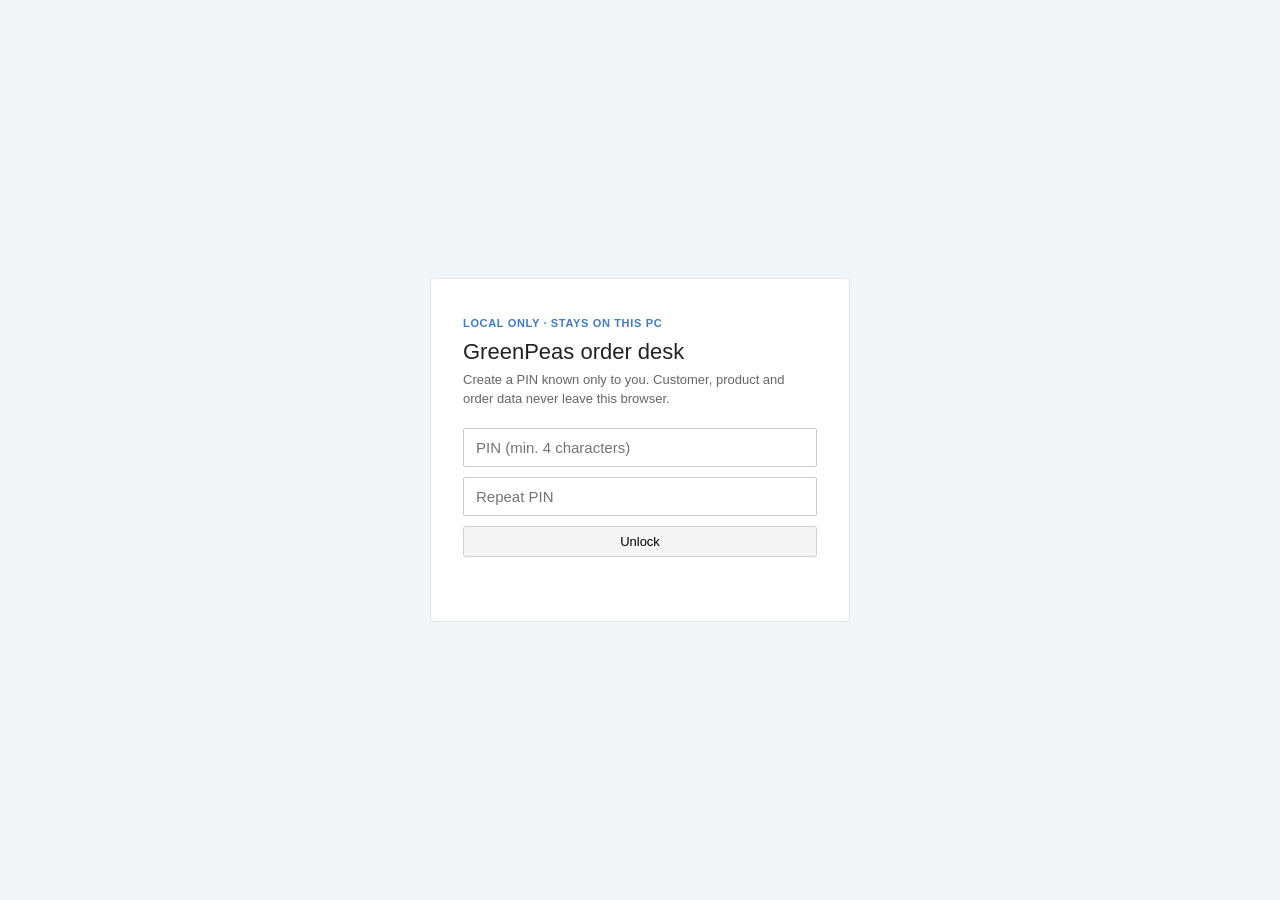
==== commit bb2bb6ed: "Add Save, list saved sales, and Excel-style overview Orders get a Save button that writes them to Sa" ====
--- a/order-desk/index.html
+++ b/order-desk/index.html
@@ -115,8 +115,40 @@
   cursor: pointer;
   font-size: 13px;
 }
-button.btn.primary { background: var(--blue-btn); border-color: #6b9ad4; color: #fff; }
-button.btn.ghost { background: #fff; }
+button.btn.save { background: #1f6b45; border-color: #1f6b45; color: #fff; }
+
+.sheet-wrap { background: #fff; }
+.sheet-head {
+  display: flex;
+  justify-content: space-between;
+  align-items: baseline;
+  padding: 4px 0 10px;
+  font-size: 13px;
+}
+.sheet-head span { color: #888; }
+.sheet {
+  overflow: auto;
+  max-height: calc(100vh - 160px);
+  border: 1px solid #b4b4b4;
+}
+.sheet table { border-collapse: collapse; font-size: 11px; }
+.sheet th {
+  position: sticky;
+  top: 0;
+  background: #548235;
+  color: #fff;
+  font-weight: 600;
+  padding: 6px 8px;
+  border: 1px solid #3f6b28;
+  white-space: nowrap;
+}
+.sheet td {
+  padding: 4px 8px;
+  border: 1px solid #d0d0d0;
+  white-space: nowrap;
+}
+.sheet tr.saved-row td { background: #e2efda; }
+.sheet tr:hover td { background: #fff2cc; }
 
 .content { padding: 12px 20px 40px; background: #fff; }
 
@@ -289,7 +321,19 @@
   padding: 18px;
 }
 .modal h3 { margin: 0 0 12px; font-weight: 500; }
-.search { width: 100%; padding: 8px 10px; border: 1px solid #ccc; margin-bottom: 10px; }
+.compose {
+  display: grid;
+  grid-template-columns: 1fr 1fr;
+  gap: 10px 14px;
+  margin-bottom: 14px;
+}
+.compose label { display: flex; flex-direction: column; gap: 4px; font-size: 12px; color: #777; }
+.compose select, .compose input {
+  border: 1px solid #ccc;
+  padding: 6px 8px;
+  font: inherit;
+  color: #333;
+}
 
 .toast {
   position: fixed;
@@ -340,7 +384,7 @@
         <button data-view="orders" class="active">Sales orders</button>
         <button data-view="new">New order</button>
         <button data-view="catalog">Clients, products, boxes</button>
-        <button data-view="packing">Packing source</button>
+        <button data-view="packing">Excel overview</button>
       </nav>
       <div class="side-foot">This file stays on your computer.<br />Data is stored in this browser.</div>
     </aside>
@@ -441,7 +485,7 @@
   ]
 };
 
-const STORE = "gp.orderdesk.v2";
+const STORE = "gp.orderdesk.v3";
 const PIN_KEY = "gp.orderdesk.pin";
 const SESSION = "gp.orderdesk.session";
 
@@ -474,48 +518,42 @@
   return [...new Uint8Array(buf)].map((b) => b.toString(16).padStart(2, "0")).join("");
 }
 
+function uniqPush(list, keyFn, item) {
+  const k = keyFn(item);
+  if (!k || list.some((x) => keyFn(x) === k)) return;
+  list.push(item);
+}
+
 function catalogsFrom(packing) {
   const customers = [];
-  const seenC = new Set();
+  const products = [];
+  const packings = [];
+  const boxes = [];
+  const pallets = [];
+  const origins = [];
+  const eans = [];
   packing.forEach((p) => {
-    const key = p.customerId + "|" + p.customerName;
-    if (seenC.has(key)) return;
-    seenC.add(key);
-    customers.push({
+    uniqPush(customers, (c) => c.id, {
       id: p.customerId,
       no: p.customerNo,
       name: p.customerName,
       delivery: p.delivery,
-      address: p.address,
-      gln: p.gln || window.GP_SEED.company.gln
+      address: p.address
     });
+    uniqPush(products, (x) => String(x.code), {
+      code: String(p.productCode),
+      name: p.product
+    });
+    uniqPush(packings, (x) => x.name, {
+      name: p.packing,
+      code: String(p.packingCode || "")
+    });
+    uniqPush(boxes, (x) => x.name, { name: p.box });
+    if (p.pallet && !pallets.includes(p.pallet)) pallets.push(p.pallet);
+    if (p.origin && !origins.includes(p.origin)) origins.push(p.origin);
+    if (p.ean && !eans.includes(p.ean)) eans.push(p.ean);
   });
-  const products = [];
-  const seenP = new Set();
-  packing.forEach((p) => {
-    const key = [p.productCode, p.ean, p.box, p.packing].join("|");
-    if (seenP.has(key)) return;
-    seenP.add(key);
-    products.push({
-      code: String(p.productCode),
-      name: p.product,
-      packing: p.packing,
-      packingCode: String(p.packingCode),
-      box: p.box,
-      unitsPerBox: p.unitsPerBox,
-      pallet: p.pallet,
-      boxesPerPallet: p.boxesPerPallet,
-      ean: p.ean,
-      gtin: p.gtin,
-      origin: p.origin,
-      dessin: p.dessin,
-      description: p.description,
-      unit: "krt"
-    });
-  });
-  const boxes = [...new Set(packing.map((p) => p.box))];
-  const pallets = [...new Set(packing.map((p) => p.pallet))];
-  return { customers, products, boxes, pallets };
+  return { customers, products, packings, boxes, pallets, origins, eans };
 }
 
 function uid() {
@@ -527,11 +565,11 @@
   return box || "Kasse";
 }
 
-function produceLabel(p) {
-  const u = Number(p.unitsPerBox) || "";
-  const pack = p.packing || "";
-  const name = p.product || "";
-  return `${u} x ${pack} ${name}, origin ${p.origin || ""}`.replace(/\s+/g, " ").trim();
+function produceLabel(productName, packingName, units, origin) {
+  const u = units || "";
+  return `${u} x ${packingName || ""} ${productName || ""}${origin ? ", origin " + origin : ""}`
+    .replace(/\s+/g, " ")
+    .trim();
 }
 
 function emptyLine() {
@@ -563,7 +601,7 @@
     {
       id: uid(),
       productNo: p.ean || p.gtin || p.productCode,
-      productName: produceLabel(p),
+      productName: produceLabel(p.product, p.packing, p.unitsPerBox, p.origin),
       quantity: qty,
       unit: "Box",
       unitPrice: 0,
@@ -616,7 +654,7 @@
   return {
     packing,
     ...catalogsFrom(packing),
-    sales: salesFromPacking(packing),
+    sales: [],
     activeSale: null
   };
 }
@@ -794,14 +832,14 @@
       ? "Order no. " + state.activeSale.number
       : "Order",
     catalog: "Clients, products & boxes",
-    packing: "Packing source"
+    packing: "Excel overview"
   };
   document.getElementById("title").textContent = titles[view] || "Order";
   const el = document.getElementById("content");
   if (view === "orders") el.innerHTML = renderList();
   else if (view === "editor") el.innerHTML = renderEditor();
   else if (view === "catalog") el.innerHTML = renderCatalog();
-  else el.innerHTML = renderPacking();
+  else el.innerHTML = renderOverview();
   bindView();
 }
 
@@ -822,7 +860,8 @@
     <div class="kpi">
       <div class="card"><span>Customers</span><b>${state.customers.length}</b></div>
       <div class="card"><span>Product SKUs</span><b>${state.products.length}</b></div>
-      <div class="card"><span>Box types</span><b>${state.boxes.length}</b></div>
+      <div class="card"><span>Boxes</span><b>${state.boxes.length}</b></div>
+      <div class="card"><span>Packings</span><b>${(state.packings || []).length}</b></div>
       <div class="card"><span>Sales orders</span><b>${state.sales.length}</b></div>
     </div>
     <div class="card">
@@ -833,7 +872,7 @@
           <tbody>${rows || `<tr><td colspan="6">No sales orders yet</td></tr>`}</tbody>
         </table>
       </div>
-      <p class="hint">Open an order to write lines as in e-conomic (product no., name, quantity, unit, price, discount, department) using your packing references — not as a spreadsheet.</p>
+      <p class="hint">Use <b>New order</b> for a blank e-conomic page. Add a customer, then add crate and product as separate lines from the catalogues — not as a fixed packing recipe.</p>
     </div>`;
 }
 
@@ -935,6 +974,7 @@
       </div>
       <div class="eco-actions">
         <button class="btn primary" id="btnNewLine">New order line</button>
+        <button class="btn save" id="btnKeep">Save</button>
         ${filled ? `<button class="btn" id="btnSend">Send order</button>` : ""}
         <button class="btn" id="btnSave">Convert to invoice</button>
         <button class="btn">More ▾</button>
@@ -973,14 +1013,16 @@
     )
     .join("");
   const pRows = state.products
-    .map(
-      (p) => `<tr>
-        <td>${esc(p.code)}</td><td>${esc(p.name)}</td><td>${esc(p.packing)}</td>
-        <td>${esc(p.box)}</td><td>${esc(p.unitsPerBox)}</td><td>${esc(p.pallet)}</td>
-        <td>${esc(p.ean)}</td><td>${esc(p.origin)}</td>
-      </tr>`
-    )
+    .map((p) => `<tr><td>${esc(p.code)}</td><td>${esc(p.name)}</td></tr>`)
     .join("");
+  const packRows = (state.packings || [])
+    .map((p) => `<tr><td>${esc(p.code)}</td><td>${esc(p.name)}</td></tr>`)
+    .join("");
+  const boxRows = (state.boxes || [])
+    .map((b) => `<tr><td>${esc(b.name)}</td></tr>`)
+    .join("");
+  const palRows = (state.pallets || []).map((p) => `<tr><td>${esc(p)}</td></tr>`).join("");
+  const originRows = (state.origins || []).map((p) => `<tr><td>${esc(p)}</td></tr>`).join("");
   return `
     <div class="card" style="margin-bottom:16px">
       <h3>Customers (${state.customers.length})</h3>
@@ -989,38 +1031,191 @@
         <tbody>${cRows}</tbody>
       </table></div>
     </div>
-    <div class="card" style="margin-bottom:16px">
-      <h3>Products & packing SKUs (${state.products.length})</h3>
+    <div class="grid-2" style="margin-bottom:16px">
+      <div class="card">
+        <h3>Products (${state.products.length})</h3>
+        <div class="table-wrap"><table>
+          <thead><tr><th>Product no.</th><th>Name</th></tr></thead>
+          <tbody>${pRows}</tbody>
+        </table></div>
+      </div>
+      <div class="card">
+        <h3>Packing (${(state.packings || []).length})</h3>
+        <div class="table-wrap"><table>
+          <thead><tr><th>Packing code</th><th>Packing name</th></tr></thead>
+          <tbody>${packRows}</tbody>
+        </table></div>
+      </div>
+    </div>
+    <div class="grid-2" style="margin-bottom:16px">
+      <div class="card">
+        <h3>Boxes (${(state.boxes || []).length})</h3>
+        <div class="table-wrap"><table>
+          <thead><tr><th>Box name</th></tr></thead>
+          <tbody>${boxRows}</tbody>
+        </table></div>
+      </div>
+      <div class="card">
+        <h3>Pallets (${(state.pallets || []).length})</h3>
+        <div class="table-wrap"><table>
+          <thead><tr><th>Pallet</th></tr></thead>
+          <tbody>${palRows}</tbody>
+        </table></div>
+      </div>
+    </div>
+    <div class="card">
+      <h3>Origins (${(state.origins || []).length})</h3>
       <div class="table-wrap"><table>
-        <thead><tr><th>Product no.</th><th>Name</th><th>Packing</th><th>Box</th><th>Units/box</th><th>Pallet</th><th>EAN</th><th>Origin</th></tr></thead>
-        <tbody>${pRows}</tbody>
+        <thead><tr><th>Origin</th></tr></thead>
+        <tbody>${originRows}</tbody>
       </table></div>
-    </div>
-    <div class="grid-2">
-      <div class="card"><h3>Boxes</h3>
-        <p class="hint">${state.boxes.map(esc).join(" · ") || "—"}</p></div>
-      <div class="card"><h3>Pallets</h3>
-        <p class="hint">${state.pallets.map(esc).join(" · ") || "—"}</p></div>
+      <p class="hint">These lists are independent. Mix any customer with any product, packing and box when you build an order.</p>
     </div>`;
 }
 
-function renderPacking() {
-  const rows = state.packing
-    .map(
-      (p) => `<tr>
-        <td>${esc(p.orderNo)}</td><td>${esc(p.customerName)}</td><td>${esc(p.product)}</td>
-        <td>${esc(p.boxes)}</td><td>${esc(p.box)}</td><td>${esc(p.packing)}</td>
-        <td>${esc(p.pallet)}</td><td>${esc(p.lot)}</td>
-      </tr>`
-    )
+function saleToExcelRows(sale) {
+  const rows = [];
+  const lines = sale.lines || [];
+  for (let i = 0; i < lines.length; i++) {
+    const l = lines[i];
+    const next = lines[i + 1];
+    let crate = null;
+    let prod = null;
+    if (l.unit === "Kasser" && next && next.unit === "Box") {
+      crate = l;
+      prod = next;
+      i += 1;
+    } else if (l.unit === "Box") prod = l;
+    else crate = l;
+    const qty = Number((crate || prod).quantity) || 0;
+    const bpp = Number((crate || prod).boxesPerPallet) || 0;
+    const units = Number((prod || crate || {}).unitsPerBox) || "";
+    rows.push({
+      source: "Saved",
+      orderNo: sale.number,
+      customerName: sale.customerName,
+      boxes: qty,
+      floorPallets: bpp ? 1 : "",
+      totalPallets: bpp ? Math.ceil(qty / bpp) : "",
+      pallet: (crate || prod).pallet || "",
+      boxesPerPallet: bpp || "",
+      box: (crate || prod).boxName || (crate && crate.productName) || "",
+      unitsPerBox: units,
+      packing: (prod || {}).packingName || "",
+      packingCode: (crate || prod).packingCode || "",
+      product: (prod || {}).productNameRaw || (prod && prod.productName) || "",
+      productCode: (prod || {}).productCode || "",
+      origin: (prod || crate || {}).origin || "",
+      ean: (prod && prod.productNo) || "",
+      customerNo: sale.customerNo,
+      customerId: sale.customerId,
+      customerRef: sale.text1 || sale.yourRef,
+      internalRef: sale.ourRef,
+      orderDate: sale.date,
+      deliveryDate: sale.deliveryDate,
+      delivery: sale.delivery,
+      address: sale.customerAddress,
+      lot: "",
+      netKg: "",
+      description: prod ? prod.productName : (crate && crate.productName) || ""
+    });
+  }
+  return rows;
+}
+
+function packingToExcelRow(p) {
+  return {
+    source: "Excel",
+    orderNo: p.orderNo,
+    customerName: p.customerName,
+    boxes: p.boxes,
+    floorPallets: p.floorPallets,
+    totalPallets: p.totalPallets,
+    pallet: p.pallet,
+    boxesPerPallet: p.boxesPerPallet,
+    box: p.box,
+    unitsPerBox: p.unitsPerBox,
+    packing: p.packing,
+    packingCode: p.packingCode,
+    product: p.product,
+    productCode: p.productCode,
+    origin: p.origin,
+    ean: p.ean,
+    customerNo: p.customerNo,
+    customerId: p.customerId,
+    customerRef: p.customerRef,
+    internalRef: p.internalRef,
+    orderDate: p.orderDate,
+    deliveryDate: p.deliveryDate,
+    delivery: p.delivery,
+    address: p.address,
+    lot: p.lot,
+    netKg: p.netKg,
+    description: p.description
+  };
+}
+
+function allExcelRows() {
+  const saved = (state.sales || []).flatMap(saleToExcelRows);
+  const imported = (state.packing || []).map(packingToExcelRow);
+  return saved.concat(imported);
+}
+
+function renderOverview() {
+  const cols = [
+    ["source", "Source"],
+    ["orderNo", "Order no."],
+    ["customerName", "Customer name"],
+    ["customerNo", "Customer no."],
+    ["customerId", "Customer ID"],
+    ["boxes", "No of boxes"],
+    ["floorPallets", "Floor pallets"],
+    ["totalPallets", "Total pallets"],
+    ["pallet", "Pallet name"],
+    ["boxesPerPallet", "Boxes per pallet"],
+    ["box", "Box name"],
+    ["unitsPerBox", "Units per box"],
+    ["packing", "Packing name"],
+    ["packingCode", "Packing code"],
+    ["product", "Product name"],
+    ["productCode", "Product code"],
+    ["origin", "Origin"],
+    ["ean", "EAN"],
+    ["lot", "Lot no."],
+    ["orderDate", "Order date"],
+    ["deliveryDate", "Delivery date"],
+    ["customerRef", "Customer reference"],
+    ["internalRef", "Internal reference"],
+    ["delivery", "Delivery address"],
+    ["address", "Address"],
+    ["netKg", "Net weight in Kg"],
+    ["description", "Final description"]
+  ];
+  const data = allExcelRows();
+  const body = data
+    .map((r) => {
+      const cls = r.source === "Saved" ? "saved-row" : "";
+      return `<tr class="${cls}">${cols
+        .map(([k]) => `<td>${esc(r[k] ?? "")}</td>`)
+        .join("")}</tr>`;
+    })
     .join("");
-  return `<div class="card"><h3>Source packing orders</h3>
-    <div class="table-wrap"><table>
-      <thead><tr><th>Order</th><th>Customer</th><th>Product</th><th>Boxes</th><th>Box</th><th>Packing</th><th>Pallet</th><th>Lot</th></tr></thead>
-      <tbody>${rows}</tbody>
-    </table></div>
-    <p class="hint">This is the logistics source. Sales orders map each packing row to an e-conomic line.</p>
-  </div>`;
+  return `
+    <div class="sheet-wrap">
+      <div class="sheet-head">
+        <strong>Order handling overview</strong>
+        <span>${data.filter((r) => r.source === "Saved").length} saved · ${
+          data.filter((r) => r.source === "Excel").length
+        } from Excel</span>
+      </div>
+      <div class="sheet">
+        <table>
+          <thead><tr>${cols.map(([, lab]) => `<th>${lab}</th>`).join("")}</tr></thead>
+          <tbody>${body || `<tr><td colspan="${cols.length}">No rows yet — save an order.</td></tr>`}</tbody>
+        </table>
+      </div>
+      <p class="hint">Saved e-conomic orders appear here in the same columns as the Excel file, plus the original imported rows.</p>
+    </div>`;
 }
 
 function bindView() {
@@ -1086,6 +1281,15 @@
     toast("Saved on this PC");
     render();
   };
+  const saveAndList = () => {
+    persistHead();
+    persistSale(sale);
+    toast("Saved — shown in Sales orders and Overview");
+    view = "orders";
+    document.querySelectorAll(".nav button").forEach((x) => x.classList.toggle("active", x.dataset.view === "orders"));
+    render();
+  };
+  document.getElementById("btnKeep")?.addEventListener("click", saveAndList);
   document.getElementById("btnSave")?.addEventListener("click", saveNow);
   document.getElementById("btnSend")?.addEventListener("click", saveNow);
   document.getElementById("btnPrint")?.addEventListener("click", () => window.print());
@@ -1138,58 +1342,127 @@
   );
 }
 
+function options(list, valueFn, labelFn) {
+  return list
+    .map((item) => {
+      const v = valueFn(item);
+      const l = labelFn(item);
+      return `<option value="${esc(v)}">${esc(l)}</option>`;
+    })
+    .join("");
+}
+
 function pickProduct() {
+  const products = state.products || [];
+  const packings = state.packings || [];
+  const boxes = state.boxes || [];
+  const pallets = state.pallets || [];
+  const origins = state.origins || [];
+  const eans = state.eans || [];
   openModal(
-    `<h3>Add order line from catalogue</h3>
-     <input class="search" id="q" placeholder="Search product, box, EAN, packing…" />
-     <div class="table-wrap"><table>
-       <thead><tr><th>No.</th><th>Name</th><th>Packing</th><th>Box</th><th>EAN</th></tr></thead>
-       <tbody id="pickBody"></tbody></table></div>`,
+    `<h3>New order line</h3>
+     <p class="hint" style="padding:0 0 12px">Pick each reference on its own. Add a crate line, a product line, or both.</p>
+     <div class="compose">
+       <label>Kind
+         <select id="cKind">
+           <option value="box">Crate / box (Kasser)</option>
+           <option value="product">Product (Box)</option>
+           <option value="both">Crate and product as two lines</option>
+         </select>
+       </label>
+       <label>Box
+         <select id="cBox"><option value="">—</option>${options(boxes, (b) => b.name, (b) => b.name)}</select>
+       </label>
+       <label>Product
+         <select id="cProd"><option value="">—</option>${options(products, (p) => p.code, (p) => p.code + " · " + p.name)}</select>
+       </label>
+       <label>Packing
+         <select id="cPack"><option value="">—</option>${options(packings, (p) => p.name, (p) => (p.code ? p.code + " · " : "") + p.name)}</select>
+       </label>
+       <label>Origin
+         <select id="cOrig"><option value="">—</option>${origins.map((o) => `<option>${esc(o)}</option>`).join("")}</select>
+       </label>
+       <label>Pallet
+         <select id="cPal"><option value="">—</option>${pallets.map((o) => `<option>${esc(o)}</option>`).join("")}</select>
+       </label>
+       <label>Boxes per pallet
+         <input id="cBpp" type="number" step="1" value="" />
+       </label>
+       <label>Units per box
+         <input id="cUnits" type="number" step="1" value="10" />
+       </label>
+       <label>Quantity
+         <input id="cQty" type="number" step="1" value="1" />
+       </label>
+       <label>Product no. (optional override)
+         <select id="cEan"><option value="">Use product / box code</option>${eans.map((o) => `<option>${esc(o)}</option>`).join("")}</select>
+       </label>
+     </div>
+     <button class="btn primary" id="cAdd" type="button">Add to order</button>`,
     (bg) => {
-      const draw = () => {
-        const q = (bg.querySelector("#q").value || "").toLowerCase();
-        bg.querySelector("#pickBody").innerHTML = state.products
-          .filter((p) => `${p.code} ${p.name} ${p.box} ${p.ean} ${p.packing}`.toLowerCase().includes(q))
-          .map(
-            (p, i) => `<tr class="clickable" data-i="${i}" data-code="${esc(p.code)}" data-ean="${esc(p.ean)}" data-box="${esc(p.box)}">
-              <td>${esc(p.code)}</td><td>${esc(p.name)}</td><td>${esc(p.packing)}</td><td>${esc(p.box)}</td><td>${esc(p.ean)}</td></tr>`
-          )
-          .join("");
-        bg.querySelectorAll("#pickBody tr").forEach((tr) => {
-          tr.onclick = () => {
-            const p = state.products.find(
-              (x) => x.code === tr.dataset.code && x.ean === tr.dataset.ean && x.box === tr.dataset.box
-            );
-            const sale = state.activeSale;
-            const qty = p.boxesPerPallet || 1;
-            sale.lines.push({
-              id: uid(),
-              productNo: p.packingCode || p.box,
-              productName: boxLabel(p.box),
-              quantity: qty,
-              unit: "Kasser",
-              unitPrice: 0,
-              discount: 0,
-              department: ""
-            });
-            sale.lines.push({
-              id: uid(),
-              productNo: p.ean || p.code,
-              productName: produceLabel(p),
-              quantity: qty,
-              unit: "Box",
-              unitPrice: 0,
-              discount: 0,
-              department: ""
-            });
-            if (!sale.isNew) persistSale(sale);
-            bg.classList.remove("on");
-            render();
-          };
-        });
+      bg.querySelector("#cAdd").onclick = () => {
+        const kind = bg.querySelector("#cKind").value;
+        const boxName = bg.querySelector("#cBox").value;
+        const prodCode = bg.querySelector("#cProd").value;
+        const packName = bg.querySelector("#cPack").value;
+        const origin = bg.querySelector("#cOrig").value;
+        const pallet = bg.querySelector("#cPal").value;
+        const bpp = Number(bg.querySelector("#cBpp").value) || 0;
+        const units = Number(bg.querySelector("#cUnits").value) || 0;
+        const qty = Number(bg.querySelector("#cQty").value) || 0;
+        const ean = bg.querySelector("#cEan").value;
+        const product = products.find((p) => String(p.code) === String(prodCode));
+        const packing = packings.find((p) => p.name === packName);
+        const sale = state.activeSale;
+        if (kind === "box" || kind === "both") {
+          if (!boxName) {
+            toast("Choose a box");
+            return;
+          }
+          sale.lines.push({
+            id: uid(),
+            productNo: (packing && packing.code) || boxName,
+            productName: boxLabel(boxName),
+            quantity: qty,
+            unit: "Kasser",
+            unitPrice: 0,
+            discount: 0,
+            department: "",
+            boxName,
+            packingCode: packing ? packing.code : "",
+            pallet,
+            boxesPerPallet: bpp
+          });
+        }
+        if (kind === "product" || kind === "both") {
+          if (!product) {
+            toast("Choose a product");
+            return;
+          }
+          sale.lines.push({
+            id: uid(),
+            productNo: ean || product.code,
+            productName: produceLabel(product.name, packName, units, origin),
+            quantity: qty,
+            unit: "Box",
+            unitPrice: 0,
+            discount: 0,
+            department: "",
+            boxName,
+            packingName: packName,
+            packingCode: packing ? packing.code : "",
+            productNameRaw: product.name,
+            productCode: product.code,
+            origin,
+            unitsPerBox: units,
+            pallet,
+            boxesPerPallet: bpp
+          });
+        }
+        if (!sale.isNew) persistSale(sale);
+        bg.classList.remove("on");
+        render();
       };
-      bg.querySelector("#q").oninput = draw;
-      draw();
     }
   );
 }
@@ -1206,9 +1479,8 @@
   }
   state.packing = packing;
   Object.assign(state, catalogsFrom(packing));
-  state.sales = salesFromPacking(packing);
   save();
-  toast("Imported locally — " + packing.length + " packing rows");
+  toast("Catalogues updated locally — " + packing.length + " packing rows");
   view = "orders";
   render();
   e.target.value = "";
